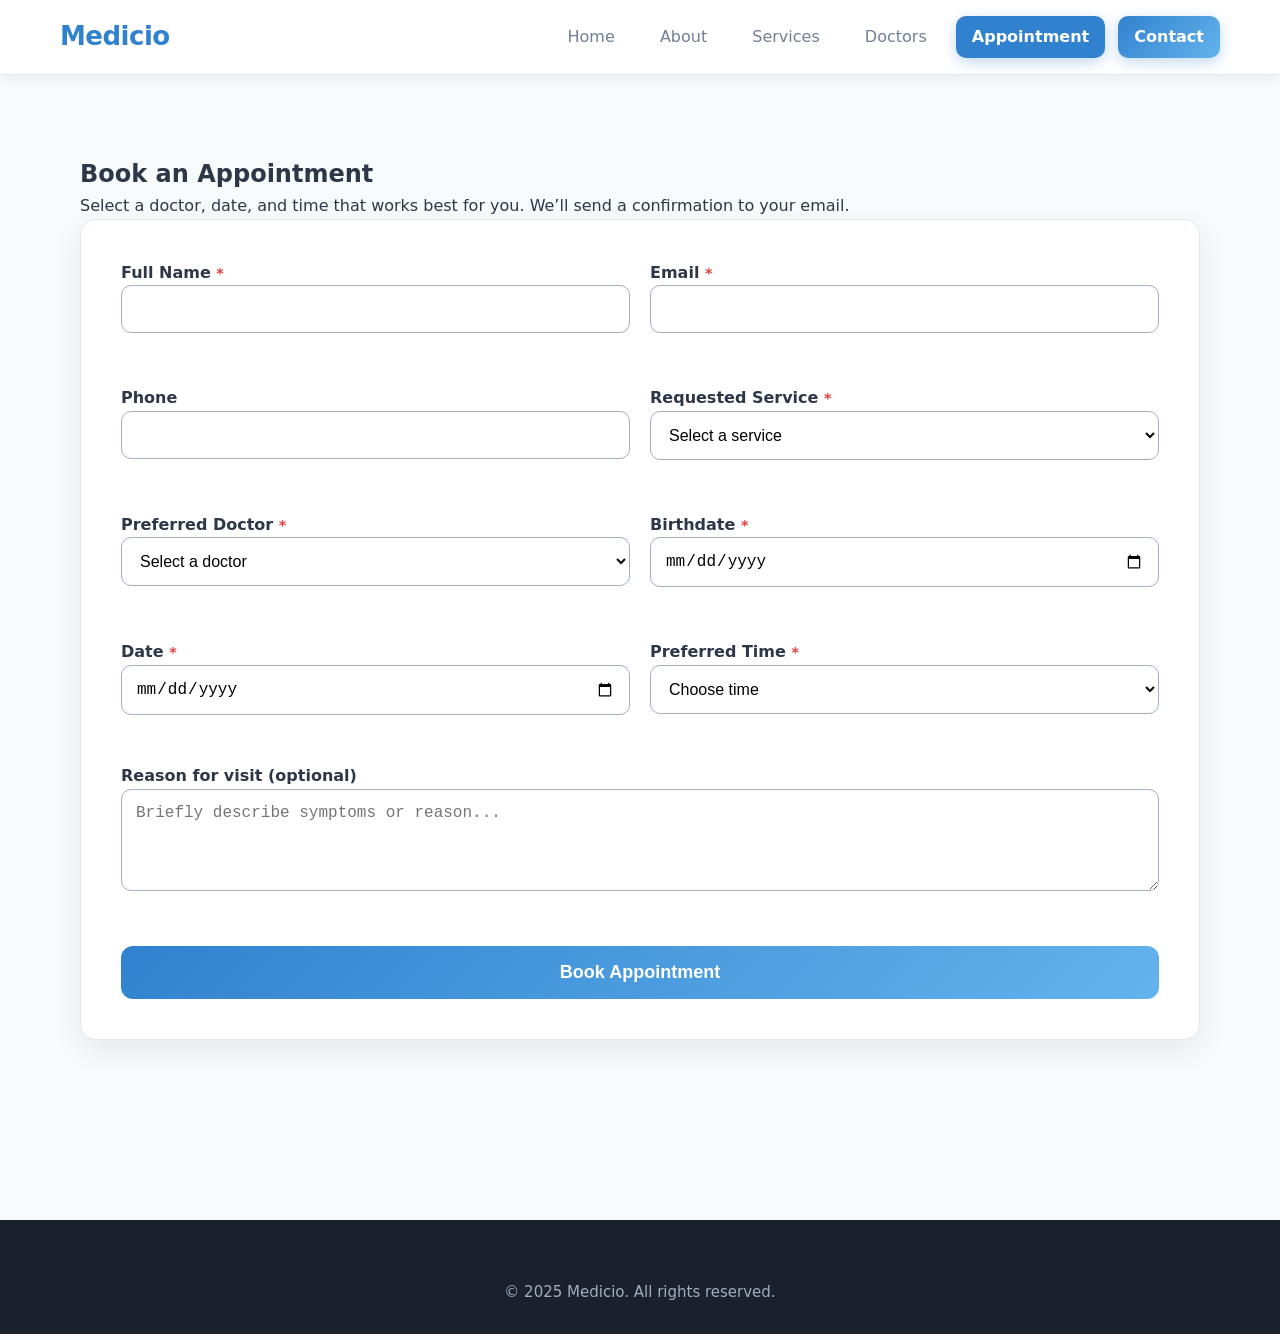
==== appointment.html @ 816931aa "Initial commit Created from https://vercel.com/new" ====
<!doctype html>
<html lang="en">
<head>
  <meta charset="utf-8" />
  <meta name="viewport" content="width=device-width,initial-scale=1" />
  <title>Medicio — Book Appointment</title>
  <link rel="stylesheet" href="main.css">
  <link rel="icon" href="assets/img/logo.png" />
  <script src="https://code.jquery.com/jquery-3.7.1.min.js" integrity="sha256-/JqT3SQfawRcv/BIHPThkBvs0OEvtFFmqPF/lYI/Cxo=" crossorigin="anonymous"></script>
</head>
<body>

  <header class="site-header">
    <div class="container header-inner">
      <a class="brand" href="index.html">Medicio</a>
      <nav class="nav">
        <a href="index.html">Home</a>
        <a href="about.html">About</a>
        <a href="services.html">Services</a>
        <a href="doctors.html">Doctors</a>
        <a href="appointment.html" class="active btn">Appointment</a>
        <a href="contact.html" class="btn">Contact</a>
      </nav>
    </div>
  </header>

  <main class="container">
    <section class="section">
      <h1>Book an Appointment</h1>
      <p>Select a doctor, date, and time that works best for you. We’ll send a confirmation to your email.</p>

      <form id="appointment-form" class="card" novalidate>
        <div class="grid" style="grid-template-columns: 1fr 1fr; gap: 20px;">
          <label>
            Full Name <span class="required">*</span>
            <input type="text" name="name" required>
            <span class="error"></span>
          </label>
          <label>
            Email <span class="required">*</span>
            <input type="email" name="email" required>
            <span class="error"></span>
          </label>
          <label>
            Phone
            <input type="tel" name="phone">
            <span class="error"></span>
          </label>
          <label>
            Requested Service <span class="required">*</span>
            <select name="service" required>
              <option value="" disabled selected>Select a service</option>
              <option value="Family Medicine">Family Medicine</option>
              <option value="Internal Medicine">Internal Medicine</option>
              <option value="Pediatrics">Pediatrics</option>
              <option value="Special Consultation">Special Consultation</option>
            </select>
            <span class="error"></span>
          </label>
          <label>
            Preferred Doctor <span class="required">*</span>
            <select name="doctor" required>
              <option value="" disabled selected>Select a doctor</option>
            </select>
            <span class="error"></span>
          </label>
          <label>
            Birthdate <span class="required">*</span>
            <input type="date" name="birthdate" required>
            <span id="age-display" style="display: block; font-size: 14px; color: var(--gray-600);"></span>
            <span class="error"></span>
          </label>
          <label>
            Date <span class="required">*</span>
            <input type="date" name="date" required>
            <span class="error"></span>
          </label>
          <label>
            Preferred Time <span class="required">*</span>
            <select name="time" required>
              <option value="" disabled selected>Choose time</option>
              <option>09:00 AM</option>
              <option>10:00 AM</option>
              <option>11:00 AM</option>
              <option>02:00 PM</option>
              <option>03:00 PM</option>
              <option>04:00 PM</option>
            </select>
            <span class="error"></span>
          </label>
          <label id="time-slot-label" style="display: none;">
            Preferred Time Slot (custom) <span class="required">*</span>
            <input type="text" name="time_slot" placeholder="e.g., 9-10 AM">
            <span class="error"></span>
          </label>
        </div>

        <label style="margin-top: 16px;">
          Reason for visit (optional)
          <textarea name="reason" rows="4" placeholder="Briefly describe symptoms or reason..."></textarea>
        </label>

        <button type="submit" class="btn" style="margin-top: 20px; background:linear-gradient(135deg,var(--primary),var(--primary-light));">
          Book Appointment
        </button>
      </form>

      <div id="appointment-success" style="display:none; margin-top:24px; padding:20px; background:var(--bg-glass); border-radius:12px; text-align:center;">
        <h3>Thank you!</h3>
        <p>Your appointment request has been received. We will confirm it shortly via email.</p>
      </div>
    </section>
  </main>

  <footer class="site-footer">
    <div class="container">
      <p>© 2025 Medicio. All rights reserved.</p>
    </div>
  </footer>

  <script src="assets/js/main.js"></script>
</body>
</html>
---- main.css ----
/* Medicio – Clean & Professional Clinic Theme 2025 */
:root {
  --maxw: 1160px;
  --gap: 24px;
  --radius: 16px;
  --fw-sans: "Inter", system-ui, -apple-system, "Segoe UI", Roboto, sans-serif;

  /* Soft medical palette – calm, trustworthy, modern */
  --white: #ffffff;
  --light: #f8fafa;
  --light-2: #edf2f7;
  --gray-100: #e2e8f0;
  --gray-300: #a0aec0;
  --gray-600: #718096;
  --gray-800: #2d3748;
  --gray-900: #1a202c;

  /* Primary brand color – soft medical blue */
  --primary: #3182ce;      /* blue-600 */
  --primary-light: #63b3ed; /* blue-400 */
  --primary-dark: #2c5282;  /* blue-800 */

  /* Accent – fresh teal/cyan for trust & vitality */
  --accent: #48bbbc;       /* teal */
  --accent-light: #7ae7d9;

  /* Backgrounds */
  --bg-body: #f7fbfc;
  --bg-card: #ffffff;
  --bg-header: rgba(255, 255, 255, 0.92);
  --bg-glass: rgba(255, 255, 255, 0.75);

  /* Shadows & borders */
  --shadow-sm: 0 4px 12px rgba(0, 0, 0, 0.06);
  --shadow-md: 0 10px 30px rgba(0, 0, 0, 0.08);
  --border: rgba(0, 0, 0, 0.08);
}

* { box-sizing: border-box; margin: 0; padding: 0; }
html, body { height: 100%; }
body {
  font-family: var(--fw-sans);
  background: var(--bg-body);
  color: var(--gray-800);
  line-height: 1.6;
  -webkit-font-smoothing: antialiased;
}

/* Layout */
.container {
  max-width: var(--maxw);
  margin: 0 auto;
  padding: 0 20px;
}

/* Header */
.site-header {
  position: sticky;
  top: 0;
  z-index: 1000;
  backdrop-filter: blur(12px);
  background: var(--bg-header);
  border-bottom: 1px solid var(--gray-100);
  box-shadow: var(--shadow-sm);
}
.header-inner {
  display: flex;
  align-items: center;
  justify-content: space-between;
  padding: 16px 0;
}
.brand {
  font-size: 26px;
  font-weight: 800;
  color: var(--primary);
  text-decoration: none;
  letter-spacing: -0.5px;
}

/* Navigation */
.nav a {
  color: var(--gray-600);
  text-decoration: none;
  font-weight: 500;
  padding: 8px 16px;
  border-radius: 10px;
  transition: all 0.2s ease;
  margin-left: 8px;
}
.nav a:hover {
  background: var(--light-2);
  color: var(--gray-900);
}
.nav a.active {
  background: var(--primary);
  color: white;
}
.nav .btn {
  background: linear-gradient(135deg, var(--primary), var(--primary-light));
  color: white;
  font-weight: 600;
  box-shadow: 0 4px 14px rgba(49, 130, 206, 0.3);
}

/* Buttons */
.btn {
  display: inline-block;
  padding: 12px 24px;
  border-radius: 12px;
  font-weight: 600;
  text-decoration: none;
  text-align: center;
  transition: all 0.25s ease;
  border: none;
  cursor: pointer;
}
.btn.ghost {
  background: transparent;
  border: 2px solid var(--primary);
  color: var(--primary);
}
.btn.ghost:hover {
  background: var(--primary);
  color: white;
}

/* Hero */
.hero {
  padding: 100px 0 80px;
  text-align: center;
  background: linear-gradient(to bottom, #ebf4ff, transparent 70%),
              url('assets/img/hero-bg.jpg') center/cover no-repeat;
}
.hero h1 {
  font-size: 48px;
  font-weight: 800;
  color: var(--gray-900);
  margin-bottom: 16px;
  line-height: 1.2;
}
.hero p {
  font-size: 20px;
  color: var(--gray-600);
  max-width: 680px;
  margin: 0 auto 32px;
}
.hero-cta .btn { margin: 0 10px; }

/* Sections */
.section {
  padding: 80px 0;
}
.section-title {
  font-size: 36px;
  font-weight: 700;
  text-align: center;
  color: var(--gray-900);
  margin-bottom: 56px;
}

/* Grid */
.grid {
  display: grid;
  grid-template-columns: repeat(auto-fit, minmax(300px, 1fr));
  gap: var(--gap);
}

/* Cards */
.card {
  background: var(--bg-card);
  padding: 32px;
  border-radius: var(--radius);
  box-shadow: var(--shadow-md);
  border: 1px solid var(--gray-100);
  transition: transform 0.3s ease, box-shadow 0.3s ease;
}
.card:hover {
  transform: translateY(-8px);
  box-shadow: 0 20px 40px rgba(0, 0, 0, 0.1);
}
.card h3 {
  font-size: 24px;
  margin-bottom: 12px;
  color: var(--gray-900);
}
.card p {
  color: var(--gray-600);
  font-size: 16px;
}

/* Doctors */
.doctor img {
  width: 100%;
  height: 240px;
  object-fit: cover;
  border-radius: var(--radius);
  margin-bottom: 20px;
}
.doctor h3 {
  font-size: 22px;
  color: var(--primary-dark);
}

/* Forms */
.contact-form,
#appointment-form {
  background: var(--bg-card);
  padding: 40px;
  border-radius: var(--radius);
  box-shadow: var(--shadow-md);
  border: 1px solid var(--gray-100);
}
.contact-form label,
#appointment-form label {
  display: block;
  margin-bottom: 8px;
  font-weight: 600;
  color: var(--gray-700);
}
.contact-form input,
.contact-form textarea,
#appointment-form input,
#appointment-form textarea,
#appointment-form select {
  width: 100%;
  padding: 14px;
  border: 1px solid var(--gray-300);
  border-radius: 10px;
  background: white;
  font-size: 16px;
  margin-bottom: 20px;
  transition: border 0.2s;
}
.contact-form input:focus,
.contact-form textarea:focus,
#appointment-form input:focus,
#appointment-form textarea:focus,
#appointment-form select:focus {
  outline: none;
  border-color: var(--primary);
  box-shadow: 0 0 0 3px rgba(49, 130, 206, 0.15);
}
.contact-form button,
#appointment-form button {
  width: 100%;
  padding: 16px;
  font-size: 18px;
  background: linear-gradient(135deg, var(--primary), var(--primary-light));
  color: white;
  border: none;
  border-radius: 12px;
  font-weight: 600;
  cursor: pointer;
  transition: all 0.3s;
}
.contact-form button:hover,
#appointment-form button:hover {
  transform: translateY(-2px);
  box-shadow: 0 10px 25px rgba(49, 130, 206, 0.3);
}

/* Footer */
.site-footer {
  background: var(--gray-900);
  color: var(--gray-300);
  padding: 60px 0 30px;
  margin-top: 100px;
}
.site-footer p {
  text-align: center;
  font-size: 15px;
}

/* Responsive */
@media (max-width: 900px) {
  .hero h1 { font-size: 38px; }
  .hero p { font-size: 18px; }
  .section { padding: 60px 0; }
  .section-title { font-size: 32px; }
  .contact-grid { grid-template-columns: 1fr; }
}

/* Required asterisk */
.required { color: #e53e3e; font-size: 90%; }
/* Error messages */
.error {
  display: block;
  color: #e53e3e;
  font-size: 14px;
  margin-top: 4px;
}

/* Accordion styles */
.accordion-header {
  cursor: pointer;
  position: relative;
}
.accordion-header::after {
  content: '+';
  position: absolute;
  right: 0;
  font-size: 24px;
  color: var(--primary);
}
.accordion-header.active::after {
  content: '-';
}
.accordion-body {
  display: none;
  margin-top: 12px;
  color: var(--gray-600);
}
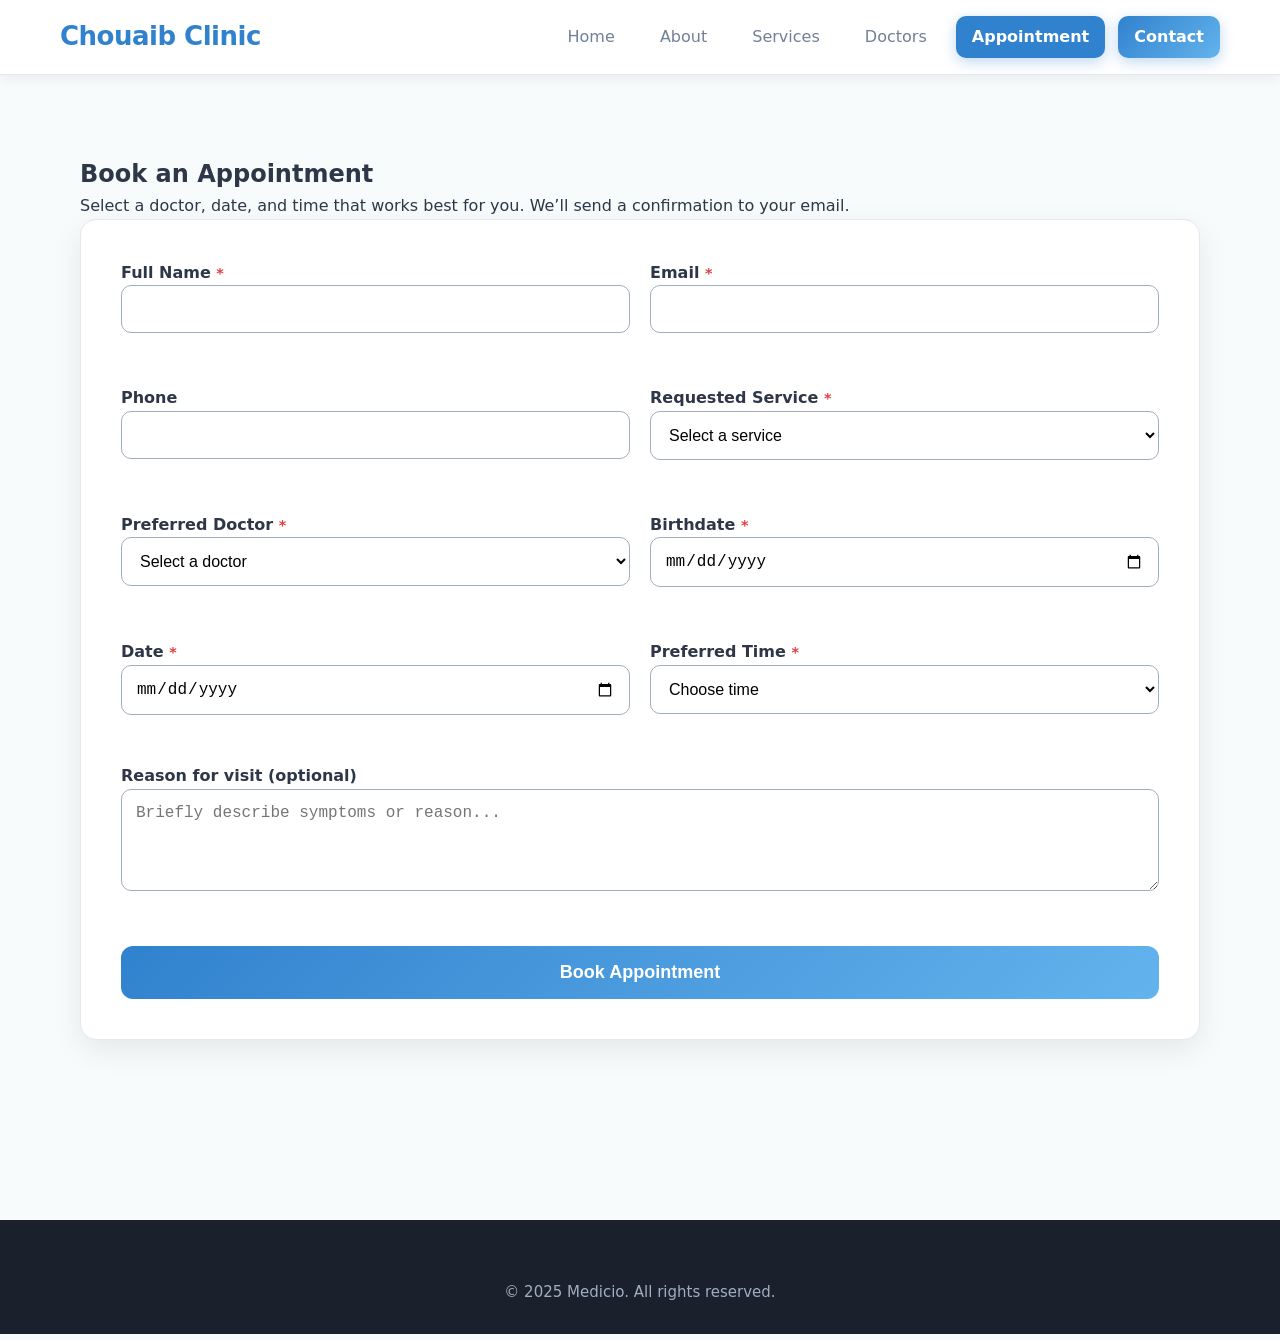
==== commit d7cd22b3: "Update brand name from 'Medicio' to 'Chouaib Clinic'" ====
--- a/appointment.html
+++ b/appointment.html
@@ -12,7 +12,7 @@
 
   <header class="site-header">
     <div class="container header-inner">
-      <a class="brand" href="index.html">Medicio</a>
+      <a class="brand" href="index.html">Chouaib Clinic</a>
       <nav class="nav">
         <a href="index.html">Home</a>
         <a href="about.html">About</a>
@@ -120,4 +120,4 @@
 
   <script src="assets/js/main.js"></script>
 </body>
-</html>+</html>
